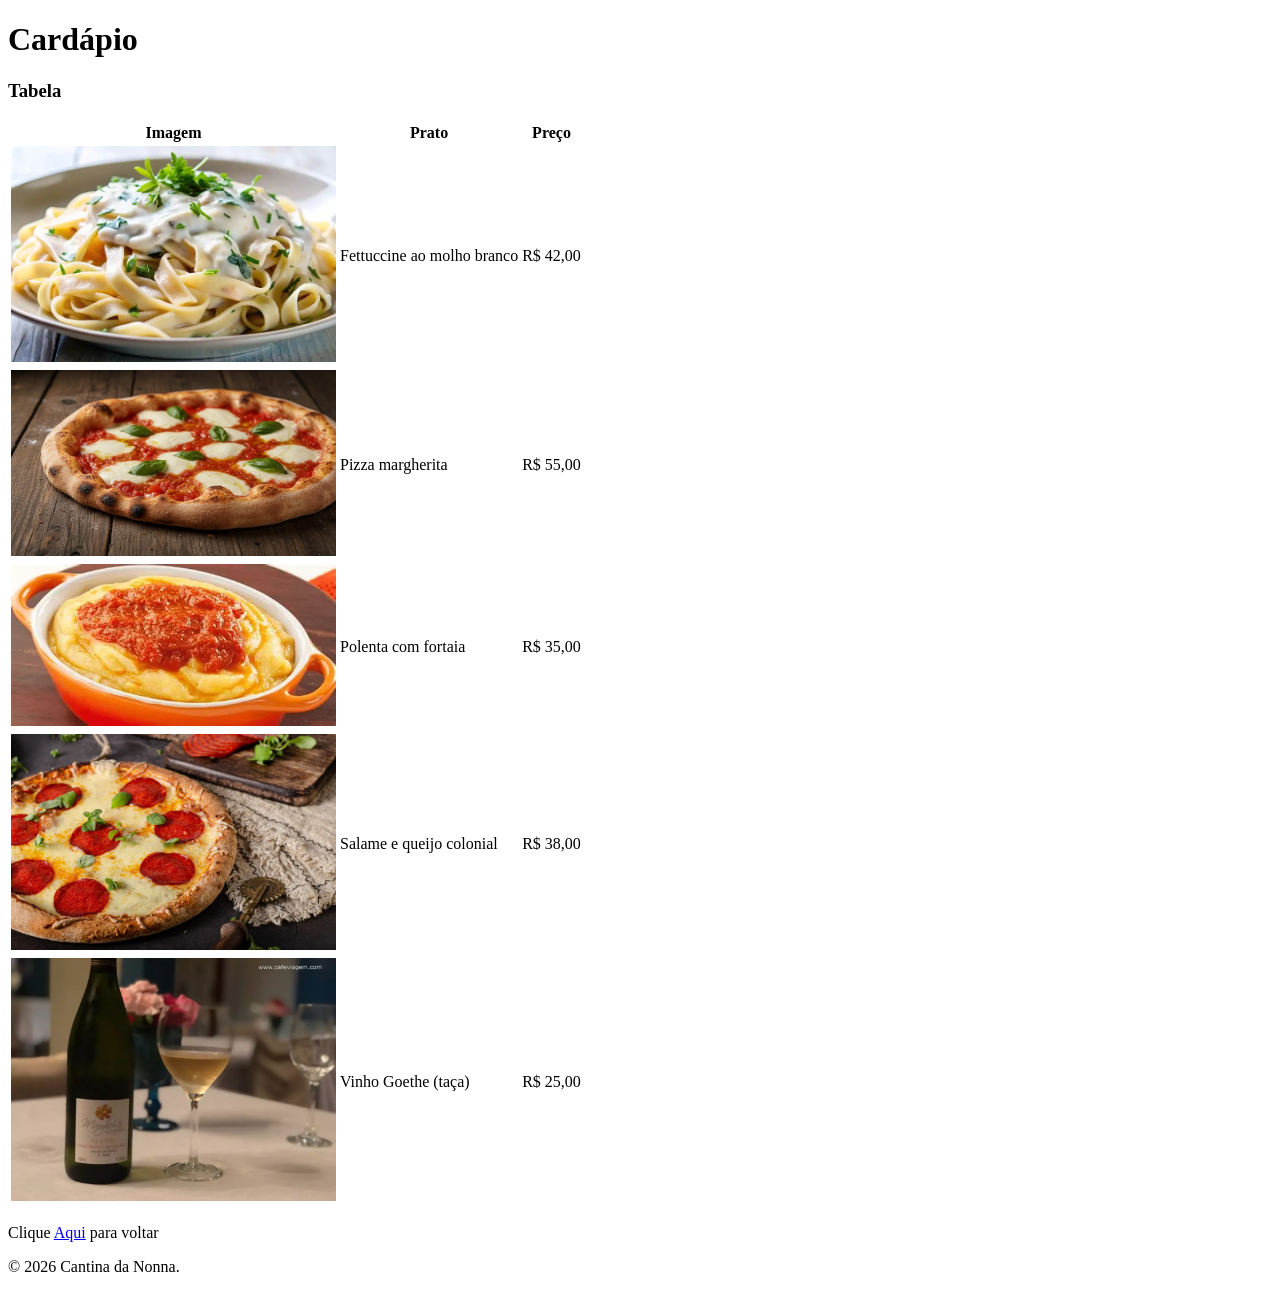
==== cardapio.html @ 68e3168d "primeiro commit" ====
<!DOCTYPE html>
<html lang="pt-br">
    <!-- 
        Não se esqueça:
        Abriu uma tag, Tem que fechar! 
    -->
    <head>
        <meta charset="UTF-8">
        <meta name="viewport" content="width=device-width, initial-scale=1.0">
        <title>Cantina da Nonna</title>
    </head>
    <body>
        <h1>Cardápio</h1>

        <h3>Tabela</h3>
        <table>
            <thead>
                <tr>
                    <th>Imagem</th>
                    <th>Prato</th>
                    <th>Preço</th>
                </tr>
            </thead>
            <tbody>
                <tr>
                    <td><img src="public/images/Fettuccine.jpg" alt="Fettuccine ao molho branco" width="325"</td>
                    <td>Fettuccine ao molho branco</td>
                    <td>R$ 42,00</td>
                </tr>
                <tr>
                    <td><img src="public/images/pizzamargherita.jpg" alt="Pizza margherita" width="325"</td>
                    <td>Pizza margherita</td>
                    <td>R$ 55,00</td>
                </tr>
                <tr>
                    <td><img src="public/images/Polenta.webp" alt="Polenta com fortaia" width="325"</td>
                    <td>Polenta com fortaia</td>
                    <td>R$ 35,00</td>
                </tr>
                <tr>
                    <td><img src="public/images/pizzasalame.webp" alt="Pizza de Salame e Queijo Colonial" width="325"</td>
                    <td>Salame e queijo colonial</td>
                    <td>R$ 38,00</td>
                </tr>
                <tr>
                    <td><img src="public/images/vinhogoethe.webp" alt="Vinho Goethe" width="325"</td>
                    <td>Vinho Goethe (taça)</td>
                    <td>R$ 25,00</td>
                </tr>
            </tbody>

        </table>
     <p> Clique <a href="/">Aqui</a> para voltar</p>
     <footer>
          <p>&copy; 2026 Cantina da Nonna.</p>
      </footer>
    </body>
</html>
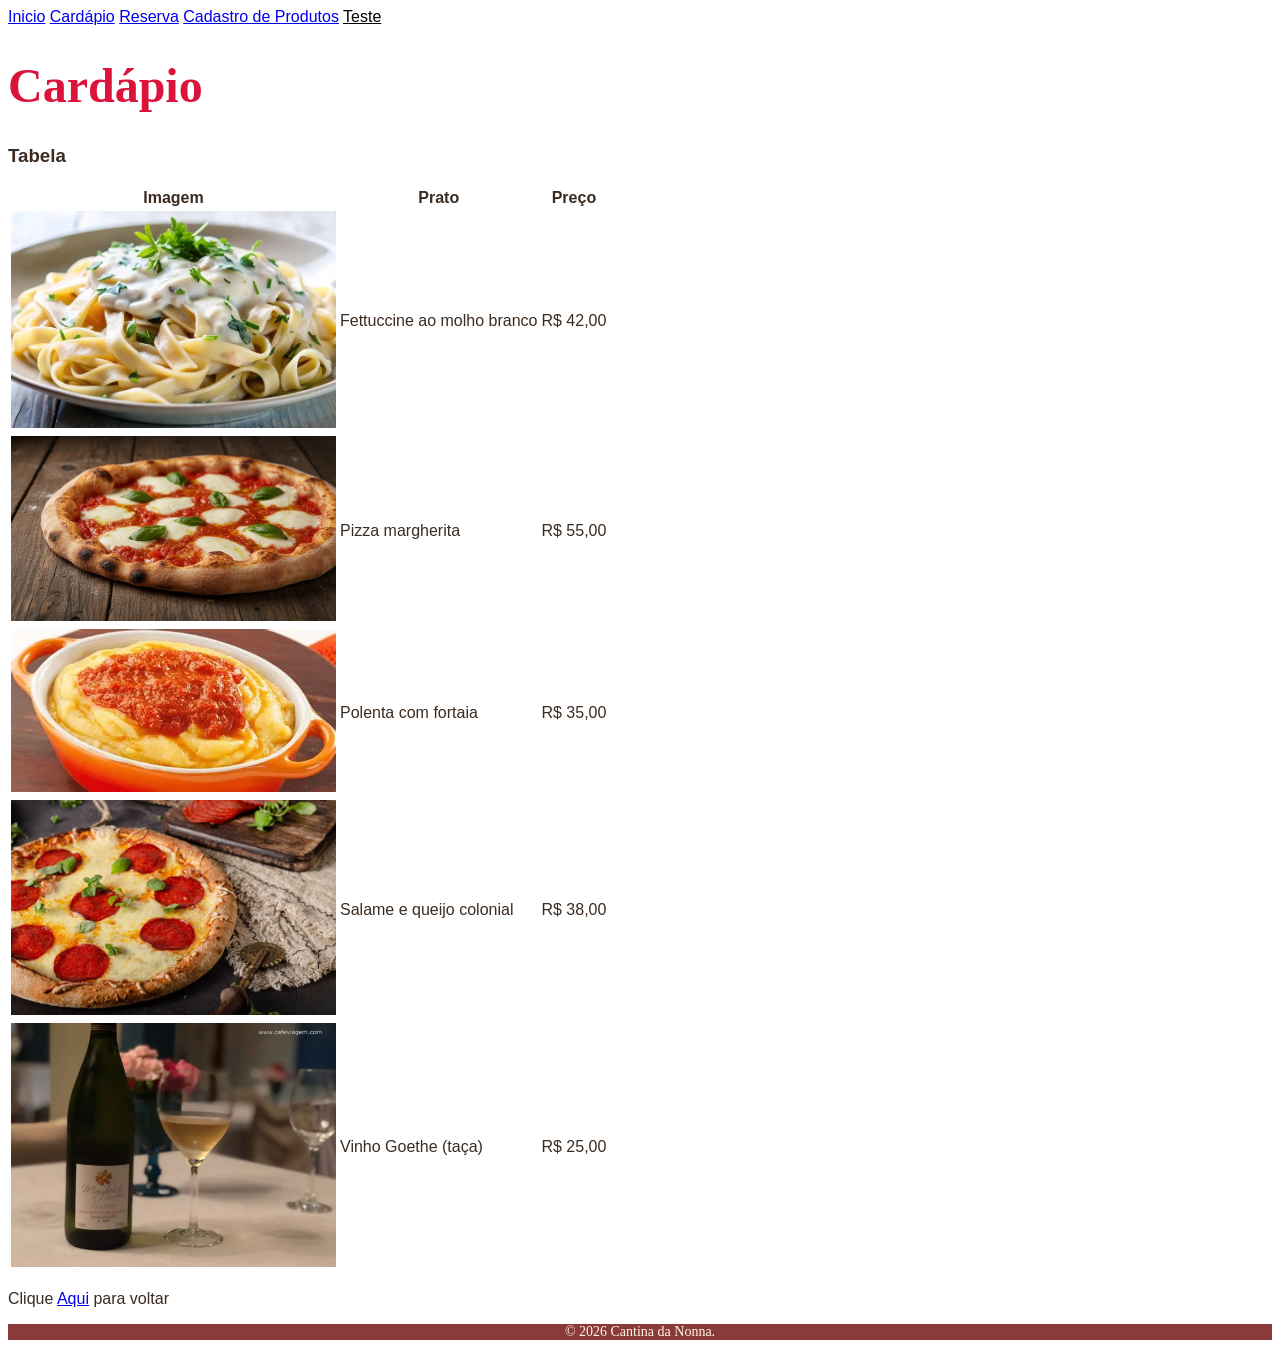
==== commit 6966efc3: "Formulário de reserva" ====
--- a/cardapio.html
+++ b/cardapio.html
@@ -8,8 +8,16 @@
         <meta charset="UTF-8">
         <meta name="viewport" content="width=device-width, initial-scale=1.0">
         <title>Cantina da Nonna</title>
+    <link rel="stylesheet" href="public/style/index.css">
     </head>
     <body>
+        <nav>
+            <a href="index.html">Inicio</a>
+            <a href="cardapio.html">Cardápio</a>
+            <a href="reserva.html">Reserva</a>
+            <a href="cadastro-produtos.html">Cadastro de Produtos</a>
+            <a style=color:black href="test.html">Teste</a>
+        </nav>
         <h1>Cardápio</h1>
 
         <h3>Tabela</h3>
--- a/public/style/index.css
+++ b/public/style/index.css
@@ -0,0 +1,31 @@
+
+   h1 { 
+        color: crimson;
+        font-family: Georgia, serif;
+        font-size: 48px;      
+      }
+    
+    body {
+        font-family: Arial, sans-serif;
+        color: #3B2B20;
+    }
+
+    footer {
+      background-color: #8B3A3A;
+      color: #fff8E7;
+      font-family: Georgia, serif;
+      font-size: 14px;
+      text-align: center;
+
+       width: 100%;
+    }
+      .endereco {
+  
+      bottom: 45;
+      left: 0;
+      width: 100%;
+      background-color: #FDEBD3;
+      text-align: center;
+    }
+
+    
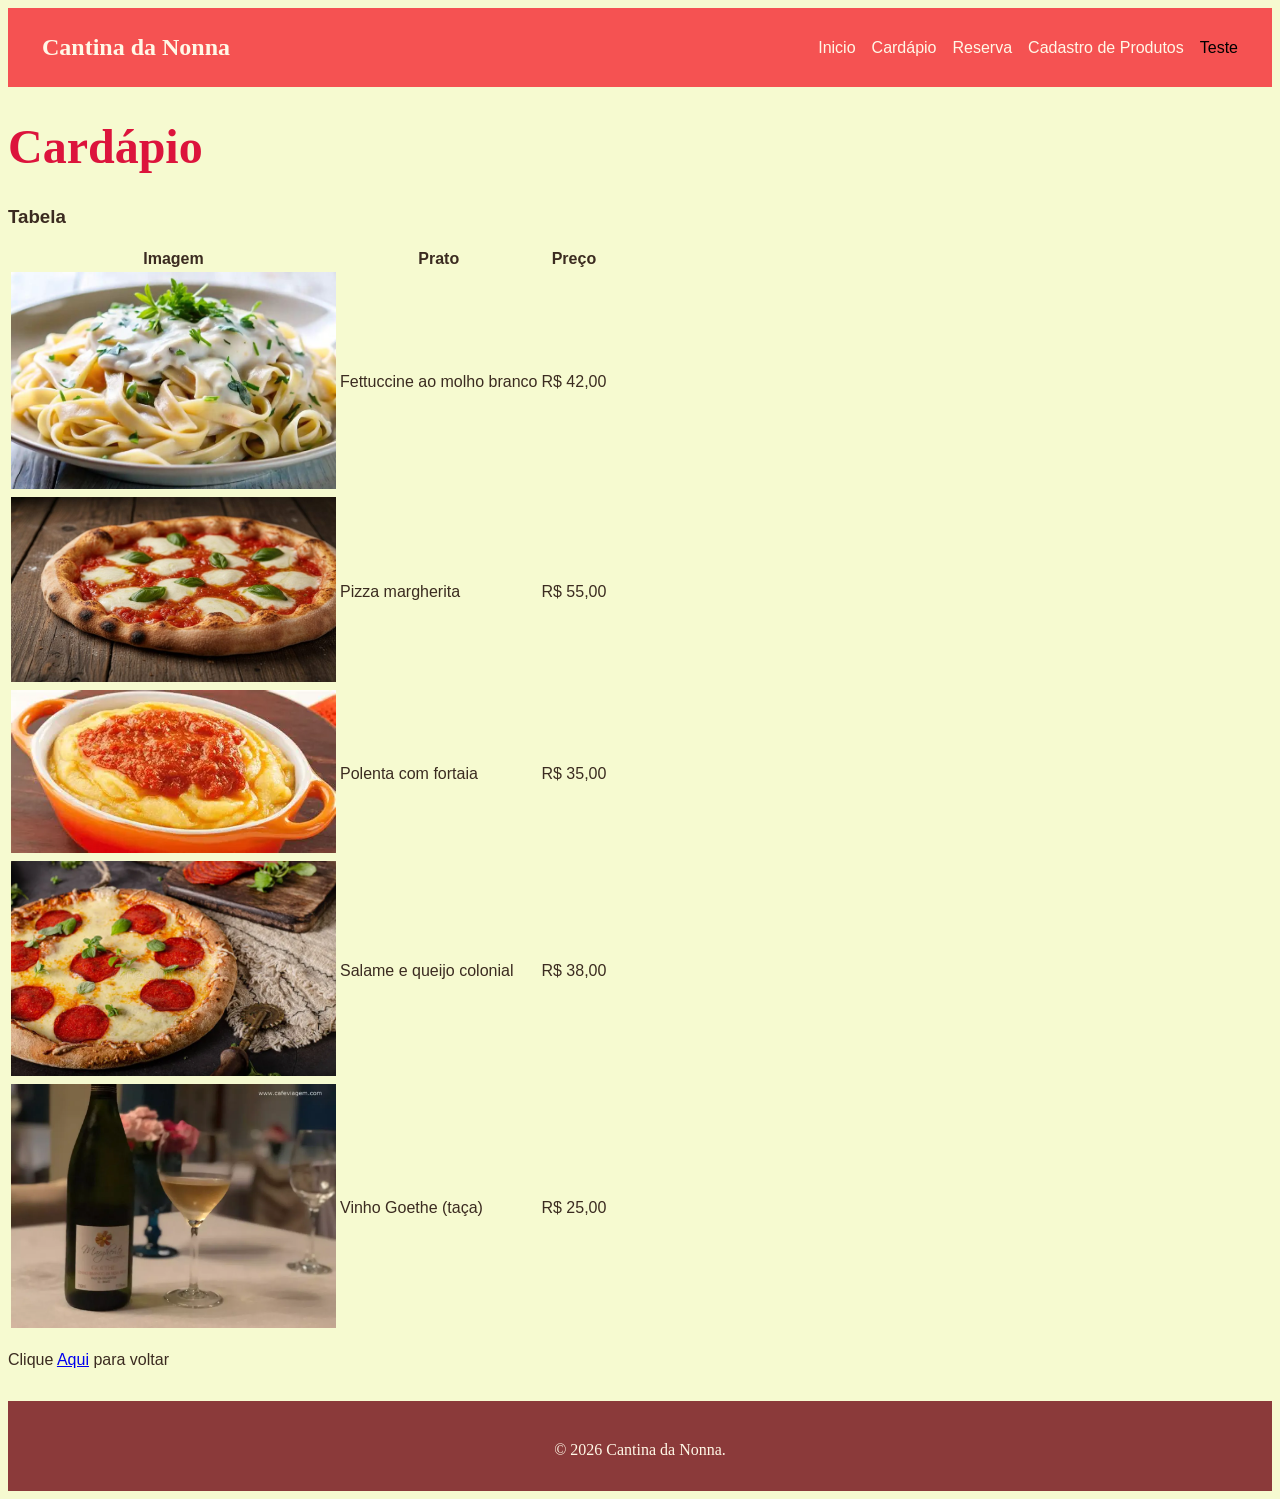
==== commit 7babe248: "flaxbox" ====
--- a/cardapio.html
+++ b/cardapio.html
@@ -12,11 +12,15 @@
     </head>
     <body>
         <nav>
+            <a href="index.html">Cantina da Nonna</a>
+
+            <div class="links-nav">
             <a href="index.html">Inicio</a>
             <a href="cardapio.html">Cardápio</a>
             <a href="reserva.html">Reserva</a>
             <a href="cadastro-produtos.html">Cadastro de Produtos</a>
             <a style=color:black href="test.html">Teste</a>
+            </div>
         </nav>
         <h1>Cardápio</h1>
 
--- a/public/style/index.css
+++ b/public/style/index.css
@@ -6,26 +6,68 @@
       }
     
     body {
+        background-color: #f6fad0;
         font-family: Arial, sans-serif;
         color: #3B2B20;
+    }
+
+    nav {
+      background-color: #f55252;
+      color: #fff8ff;
+
+      display: flex;
+      justify-content: space-between;
+      gap: 26px;
+      padding: 26px 34px;
+    }
+
+    nav > a {
+      font-family: Georgia, serif;
+      font-size: 24px;
+      font-weight: bold;
+    }
+
+    nav a {
+      color: #fff8E7;
+      text-decoration: none;
+    }
+
+    .links-nav {
+      display: flex;
+      align-items: center;
+      gap: 16px;
     }
 
     footer {
       background-color: #8B3A3A;
       color: #fff8E7;
       font-family: Georgia, serif;
-      font-size: 14px;
-      text-align: center;
+      margin-top: 32px;
+      padding: 24px 0 16px;
 
-       width: 100%;
     }
-      .endereco {
-  
-      bottom: 45;
-      left: 0;
+    
+    footer > div {
+      display: flex;
+      gap: 24px;
+
+      padding-left: 24px;
+      padding-right: 24px;
+    }
+
+    footer section {
+      flex-grow: 1;
+    }
+    
+    footer iframe {
       width: 100%;
-      background-color: #FDEBD3;
+    }
+
+    footer > p {
       text-align: center;
     }
-
-    +    
+    .image-container {
+      display: flex;
+      justify-content: center;
+    }
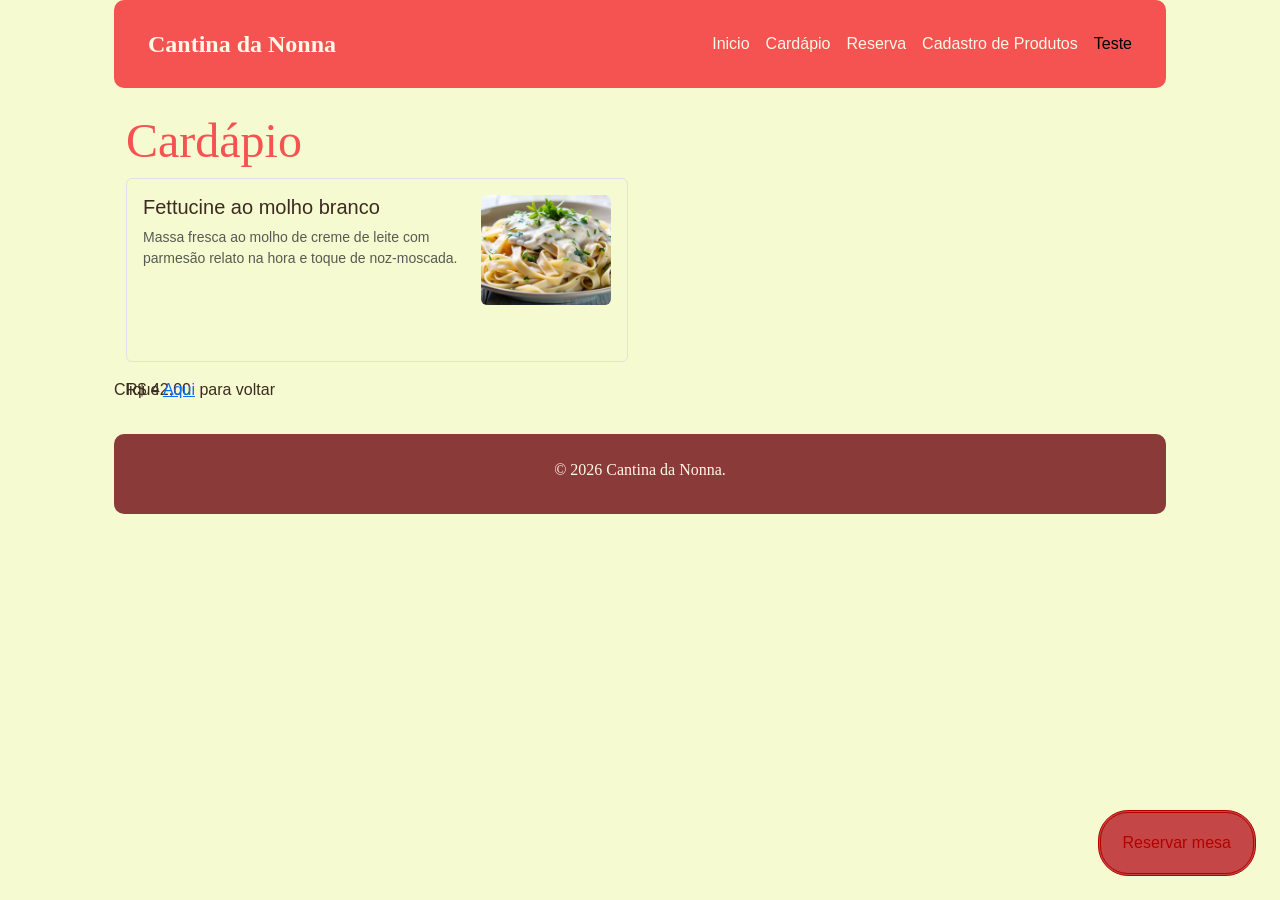
==== commit bf110c41: "ai qui medu" ====
--- a/cardapio.html
+++ b/cardapio.html
@@ -8,6 +8,7 @@
         <meta charset="UTF-8">
         <meta name="viewport" content="width=device-width, initial-scale=1.0">
         <title>Cantina da Nonna</title>
+        <link rel="stylesheet" href="https://cdn.jsdelivr.net/npm/bootstrap@5.3.8/dist/css/bootstrap.min.css" rel="stylesheet" integrity="sha384-sRIl4kxILFvY47J16cr9ZwB07vP4J8+LH7qKQnuqkuIAvNWLzeN8tE5YBujZqJLB" crossorigin="anonymous">
     <link rel="stylesheet" href="public/style/index.css">
     </head>
     <body>
@@ -22,49 +23,30 @@
             <a style=color:black href="test.html">Teste</a>
             </div>
         </nav>
-        <h1>Cardápio</h1>
+        <main class="container mt-4">
+            <h1>Cardápio</h1>
 
-        <h3>Tabela</h3>
-        <table>
-            <thead>
-                <tr>
-                    <th>Imagem</th>
-                    <th>Prato</th>
-                    <th>Preço</th>
-                </tr>
-            </thead>
-            <tbody>
-                <tr>
-                    <td><img src="public/images/Fettuccine.jpg" alt="Fettuccine ao molho branco" width="325"</td>
-                    <td>Fettuccine ao molho branco</td>
-                    <td>R$ 42,00</td>
-                </tr>
-                <tr>
-                    <td><img src="public/images/pizzamargherita.jpg" alt="Pizza margherita" width="325"</td>
-                    <td>Pizza margherita</td>
-                    <td>R$ 55,00</td>
-                </tr>
-                <tr>
-                    <td><img src="public/images/Polenta.webp" alt="Polenta com fortaia" width="325"</td>
-                    <td>Polenta com fortaia</td>
-                    <td>R$ 35,00</td>
-                </tr>
-                <tr>
-                    <td><img src="public/images/pizzasalame.webp" alt="Pizza de Salame e Queijo Colonial" width="325"</td>
-                    <td>Salame e queijo colonial</td>
-                    <td>R$ 38,00</td>
-                </tr>
-                <tr>
-                    <td><img src="public/images/vinhogoethe.webp" alt="Vinho Goethe" width="325"</td>
-                    <td>Vinho Goethe (taça)</td>
-                    <td>R$ 25,00</td>
-                </tr>
-            </tbody>
+            <div class="row">
 
-        </table>
+            <div class="col-md-3 mb-3 col-md-6 col-sm-12 item">
+                <div class="border rounded p-3 h-100 d-flex flex-column">
+                    <div class="d-flex justify-contente between align-items-start gap-3">
+                        <div>
+                            <h5>Fettucine ao molho branco</h5>
+                            <p class="text-muted small">Massa fresca ao molho de creme de leite com parmesão relato na hora e toque de noz-moscada.</p>
+                        </div>
+                        <img src="public/images/Fettuccine.jpg" alt="Fettucine ao molho branco" class="cardapio-img rounded">
+                    </div>
+                </div>
+                <p class="mt-auto mb-0 pt-3">R$ 42,00</p>
+            </div>
+        </main>
+
+            <a class="botao-reserva" href="reserva.html">Reservar mesa</a>
      <p> Clique <a href="/">Aqui</a> para voltar</p>
      <footer>
           <p>&copy; 2026 Cantina da Nonna.</p>
       </footer>
+      <script src="https://cdn.jsdelivr.net/npm/bootstrap@5.3.8/dist/js/bootstrap.bundle.min.js" integrity="sha384-FKyoEForCGlyvwx9Hj09JcYn3nv7wiPVlz7YYwJrWVcXK/BmnVDxM+D2scQbITxI" crossorigin="anonymous"></script>
     </body>
 </html>
--- a/public/style/index.css
+++ b/public/style/index.css
@@ -1,6 +1,6 @@
 
    h1 { 
-        color: crimson;
+        color: #f55252;
         font-family: Georgia, serif;
         font-size: 48px;      
       }
@@ -9,6 +9,15 @@
         background-color: #f6fad0;
         font-family: Arial, sans-serif;
         color: #3B2B20;
+
+        margin-top: 0;
+        margin-bottom: 0;
+
+        max-width: 1100px;
+        margin: 0 auto;
+
+        padding-left: 24px;
+        padding-right: 24px;
     }
 
     nav {
@@ -17,6 +26,7 @@
 
       display: flex;
       justify-content: space-between;
+      border-radius: 10px;
       gap: 26px;
       padding: 26px 34px;
     }
@@ -44,6 +54,7 @@
       font-family: Georgia, serif;
       margin-top: 32px;
       padding: 24px 0 16px;
+      border-radius: 10px;
 
     }
     
@@ -70,4 +81,55 @@
     .image-container {
       display: flex;
       justify-content: center;
+    }
+    
+    input:focus,
+    select:focus,
+    textarea:focus {
+      background-color: #ffebb6
+    }
+
+    .botao-reserva {
+      background-color: #c44646;
+      border-radius: 30px;
+      border-style:double ;
+      color: #b30101;
+      text-decoration: none;
+
+      padding: 18px 22px;
+      position: fixed;
+      right: 24px;
+      bottom: 24px;
+    }
+
+    .botao-reserva:hover {
+      transform:scale(1.2);
+      background-color: #a02f2f;
+      color: #6e0000
+    }
+
+    .botao-inicio {
+      background-color: #c44646;
+      border-radius: 30px;
+      border-style:double ;
+      color: #b30101;
+      text-decoration: none;
+
+      padding: 18px 22px;
+      position: fixed;
+      right: 24px;
+      bottom: 24px;
+    }
+
+    .botao-inicio:hover {
+      transform:scale(1.1);
+      background-color: #a02f2f;
+      color: #6e0000
+    }
+
+    .cardapio-img {
+      width: 130px;
+      height: 110px;
+      object-fit: cover;
+      flex-shrink: 0;
     }
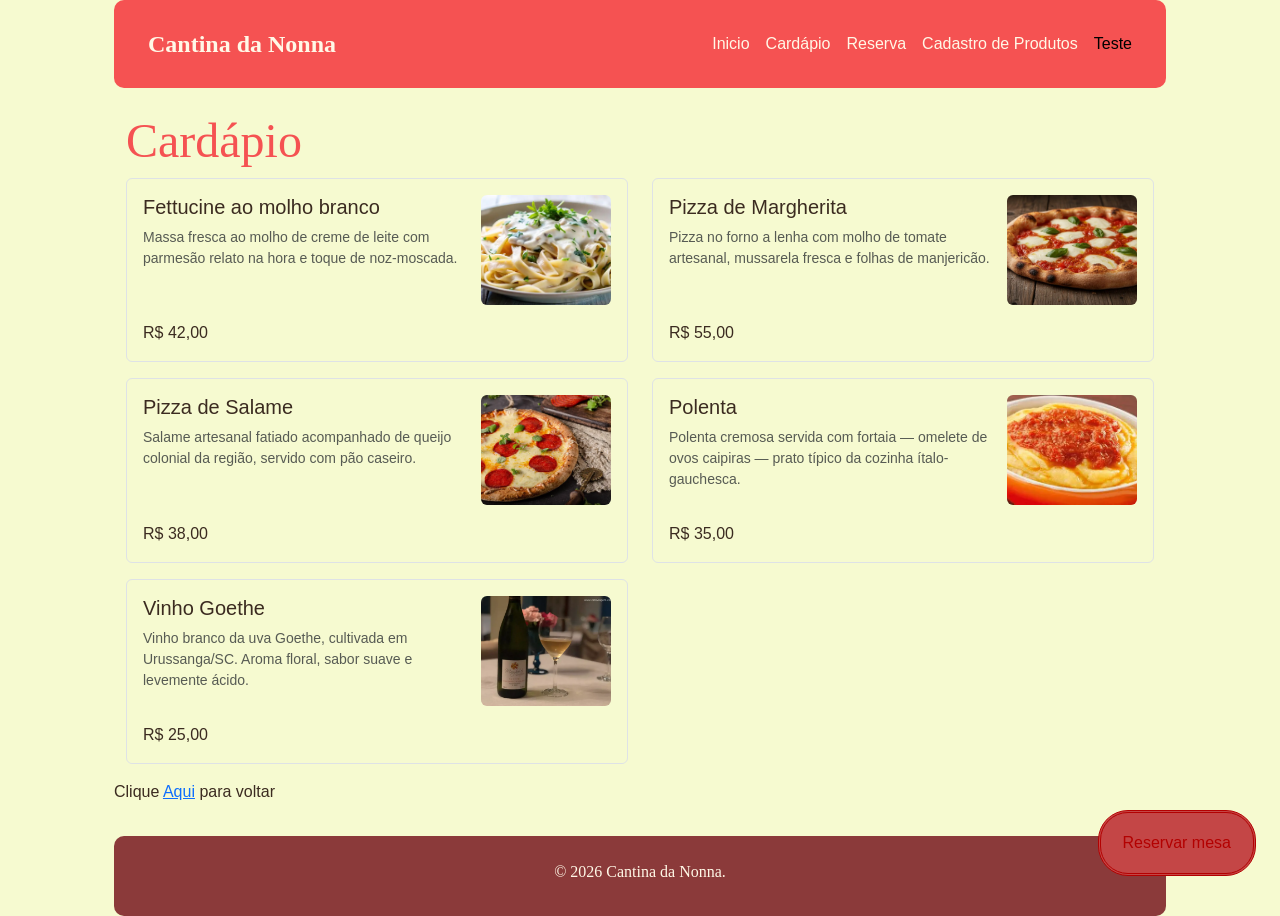
==== commit f3b2a3cf: "azar" ====
--- a/cardapio.html
+++ b/cardapio.html
@@ -36,9 +36,66 @@
                             <p class="text-muted small">Massa fresca ao molho de creme de leite com parmesão relato na hora e toque de noz-moscada.</p>
                         </div>
                         <img src="public/images/Fettuccine.jpg" alt="Fettucine ao molho branco" class="cardapio-img rounded">
+                    
                     </div>
+                    <p class="mt-auto mb-0 pt-3">R$ 42,00</p>
                 </div>
-                <p class="mt-auto mb-0 pt-3">R$ 42,00</p>
+            </div>
+
+            <div class="col-md-3 mb-3 col-md-6 col-sm-12 item">
+                <div class="border rounded p-3 h-100 d-flex flex-column">
+                    <div class="d-flex justify-contente between align-items-start gap-3">
+                        <div>
+                            <h5>Pizza de Margherita</h5>
+                            <p class="text-muted small">Pizza no forno a lenha com molho de tomate artesanal, mussarela fresca e folhas de manjericão.</p>
+                        </div>
+                        <img src="public/images/pizzamargherita.jpg" alt="Pizza de Margherita" class="cardapio-img rounded">
+                    
+                    </div>
+                    <p class="mt-auto mb-0 pt-3">R$ 55,00</p>
+                </div>
+            </div>
+
+            <div class="col-md-3 mb-3 col-md-6 col-sm-12 item">
+                <div class="border rounded p-3 h-100 d-flex flex-column">
+                    <div class="d-flex justify-contente between align-items-start gap-3">
+                        <div>
+                            <h5>Pizza de Salame</h5>
+                            <p class="text-muted small">Salame artesanal fatiado acompanhado de queijo colonial da região, servido com pão caseiro.</p>
+                        </div>
+                        <img src="public/images/pizzasalame.webp" alt="Pizza de Salame" class="cardapio-img rounded">
+                    
+                    </div>
+                    <p class="mt-auto mb-0 pt-3">R$ 38,00</p>
+                </div>
+            </div>
+
+            <div class="col-md-3 mb-3 col-md-6 col-sm-12 item">
+                <div class="border rounded p-3 h-100 d-flex flex-column">
+                    <div class="d-flex justify-contente between align-items-start gap-3">
+                        <div>
+                            <h5>Polenta</h5>
+                            <p class="text-muted small">Polenta cremosa servida com fortaia — omelete de ovos caipiras — prato típico da cozinha ítalo-gauchesca.</p>
+                        </div>
+                        <img src="public/images/Polenta.webp" alt="Polenta" class="cardapio-img rounded">
+                    
+                    </div>
+                    <p class="mt-auto mb-0 pt-3">R$ 35,00</p>
+                </div>
+            </div>
+
+            <div class="col-md-3 mb-3 col-md-6 col-sm-12 item">
+                <div class="border rounded p-3 h-100 d-flex flex-column">
+                    <div class="d-flex justify-contente between align-items-start gap-3">
+                        <div>
+                            <h5>Vinho Goethe</h5>
+                            <p class="text-muted small">Vinho branco da uva Goethe, cultivada em Urussanga/SC. Aroma floral, sabor suave e levemente ácido.</p>
+                        </div>
+                        <img src="public/images/vinhogoethe.webp" alt="Vinho Goethe" class="cardapio-img rounded">
+                    
+                    </div>
+                    <p class="mt-auto mb-0 pt-3">R$ 25,00</p>
+                </div>
             </div>
         </main>
 
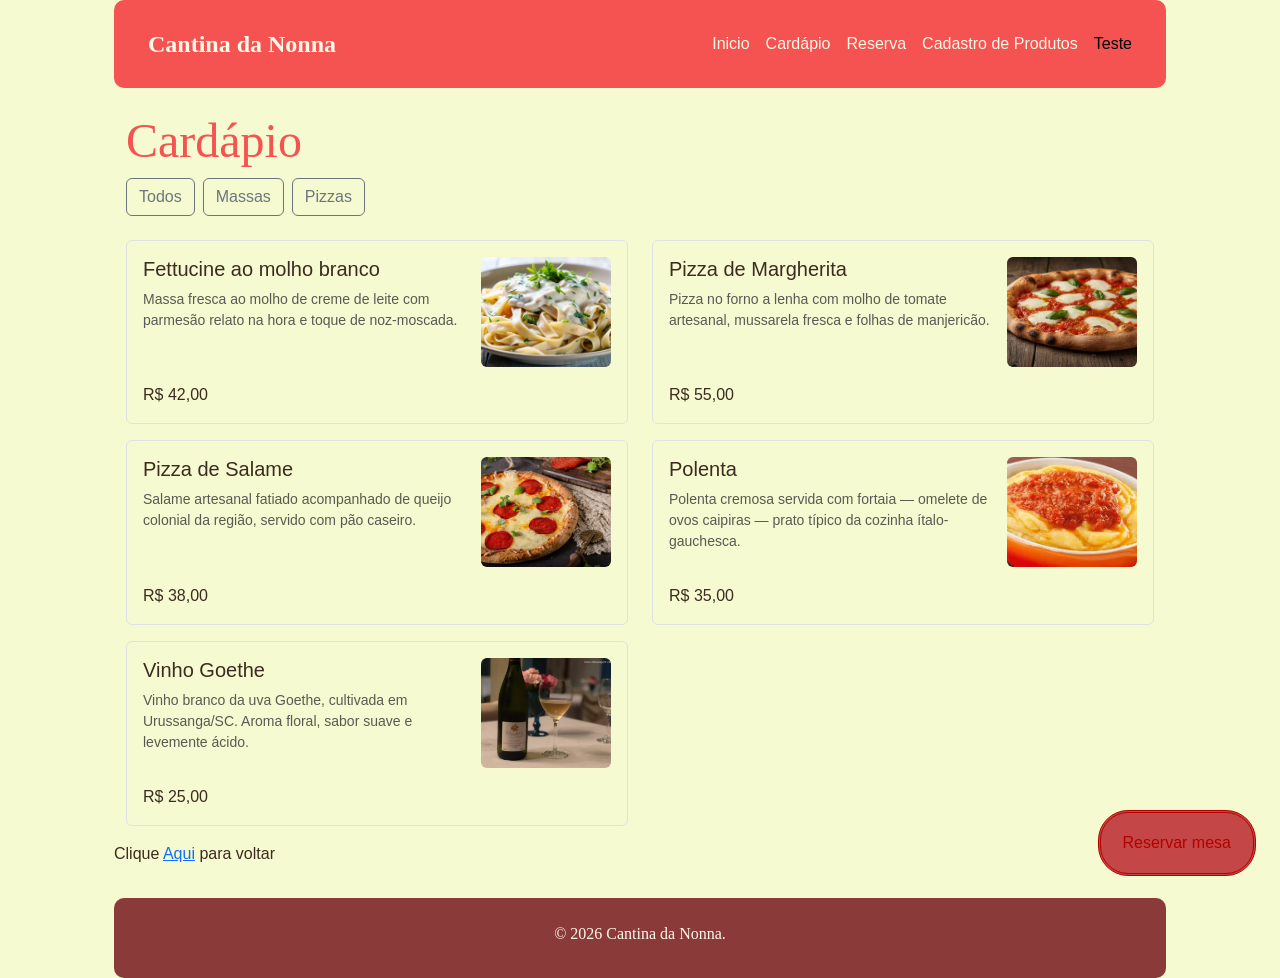
==== commit 8f429b5f: "será que foi?" ====
--- a/cardapio.html
+++ b/cardapio.html
@@ -1,42 +1,54 @@
 <!DOCTYPE html>
 <html lang="pt-br">
-    <!-- 
+<!-- 
         Não se esqueça:
         Abriu uma tag, Tem que fechar! 
     -->
-    <head>
-        <meta charset="UTF-8">
-        <meta name="viewport" content="width=device-width, initial-scale=1.0">
-        <title>Cantina da Nonna</title>
-        <link rel="stylesheet" href="https://cdn.jsdelivr.net/npm/bootstrap@5.3.8/dist/css/bootstrap.min.css" rel="stylesheet" integrity="sha384-sRIl4kxILFvY47J16cr9ZwB07vP4J8+LH7qKQnuqkuIAvNWLzeN8tE5YBujZqJLB" crossorigin="anonymous">
+
+<head>
+    <meta charset="UTF-8">
+    <meta name="viewport" content="width=device-width, initial-scale=1.0">
+    <title>Cantina da Nonna</title>
+    <link rel="stylesheet" href="https://cdn.jsdelivr.net/npm/bootstrap@5.3.8/dist/css/bootstrap.min.css"
+        rel="stylesheet" integrity="sha384-sRIl4kxILFvY47J16cr9ZwB07vP4J8+LH7qKQnuqkuIAvNWLzeN8tE5YBujZqJLB"
+        crossorigin="anonymous">
     <link rel="stylesheet" href="public/style/index.css">
-    </head>
-    <body>
-        <nav>
-            <a href="index.html">Cantina da Nonna</a>
+</head>
 
-            <div class="links-nav">
+<body>
+    <nav>
+        <a href="index.html">Cantina da Nonna</a>
+
+        <div class="links-nav">
             <a href="index.html">Inicio</a>
             <a href="cardapio.html">Cardápio</a>
             <a href="reserva.html">Reserva</a>
             <a href="cadastro-produtos.html">Cadastro de Produtos</a>
             <a style=color:black href="test.html">Teste</a>
-            </div>
-        </nav>
-        <main class="container mt-4">
-            <h1>Cardápio</h1>
+        </div>
+    </nav>
+    <main class="container mt-4">
+        <h1>Cardápio</h1>
 
-            <div class="row">
+        <div class="d-flex mb-4 gap-2">
+            <button class="btn btn-small btn-outline-secondary">Todos</button>
+            <button class="btn btn-small btn-outline-secondary">Massas</button>
+            <button class="btn btn-small btn-outline-secondary">Pizzas</button>
+        </div>
+
+        <div class="row">
 
             <div class="col-md-3 mb-3 col-md-6 col-sm-12 item">
                 <div class="border rounded p-3 h-100 d-flex flex-column">
                     <div class="d-flex justify-contente between align-items-start gap-3">
                         <div>
                             <h5>Fettucine ao molho branco</h5>
-                            <p class="text-muted small">Massa fresca ao molho de creme de leite com parmesão relato na hora e toque de noz-moscada.</p>
+                            <p class="text-muted small">Massa fresca ao molho de creme de leite com parmesão relato na
+                                hora e toque de noz-moscada.</p>
                         </div>
-                        <img src="public/images/Fettuccine.jpg" alt="Fettucine ao molho branco" class="cardapio-img rounded">
-                    
+                        <img src="public/images/Fettuccine.jpg" alt="Fettucine ao molho branco"
+                            class="cardapio-img rounded">
+
                     </div>
                     <p class="mt-auto mb-0 pt-3">R$ 42,00</p>
                 </div>
@@ -47,10 +59,12 @@
                     <div class="d-flex justify-contente between align-items-start gap-3">
                         <div>
                             <h5>Pizza de Margherita</h5>
-                            <p class="text-muted small">Pizza no forno a lenha com molho de tomate artesanal, mussarela fresca e folhas de manjericão.</p>
+                            <p class="text-muted small">Pizza no forno a lenha com molho de tomate artesanal, mussarela
+                                fresca e folhas de manjericão.</p>
                         </div>
-                        <img src="public/images/pizzamargherita.jpg" alt="Pizza de Margherita" class="cardapio-img rounded">
-                    
+                        <img src="public/images/pizzamargherita.jpg" alt="Pizza de Margherita"
+                            class="cardapio-img rounded">
+
                     </div>
                     <p class="mt-auto mb-0 pt-3">R$ 55,00</p>
                 </div>
@@ -61,10 +75,11 @@
                     <div class="d-flex justify-contente between align-items-start gap-3">
                         <div>
                             <h5>Pizza de Salame</h5>
-                            <p class="text-muted small">Salame artesanal fatiado acompanhado de queijo colonial da região, servido com pão caseiro.</p>
+                            <p class="text-muted small">Salame artesanal fatiado acompanhado de queijo colonial da
+                                região, servido com pão caseiro.</p>
                         </div>
                         <img src="public/images/pizzasalame.webp" alt="Pizza de Salame" class="cardapio-img rounded">
-                    
+
                     </div>
                     <p class="mt-auto mb-0 pt-3">R$ 38,00</p>
                 </div>
@@ -75,10 +90,11 @@
                     <div class="d-flex justify-contente between align-items-start gap-3">
                         <div>
                             <h5>Polenta</h5>
-                            <p class="text-muted small">Polenta cremosa servida com fortaia — omelete de ovos caipiras — prato típico da cozinha ítalo-gauchesca.</p>
+                            <p class="text-muted small">Polenta cremosa servida com fortaia — omelete de ovos caipiras —
+                                prato típico da cozinha ítalo-gauchesca.</p>
                         </div>
                         <img src="public/images/Polenta.webp" alt="Polenta" class="cardapio-img rounded">
-                    
+
                     </div>
                     <p class="mt-auto mb-0 pt-3">R$ 35,00</p>
                 </div>
@@ -89,21 +105,27 @@
                     <div class="d-flex justify-contente between align-items-start gap-3">
                         <div>
                             <h5>Vinho Goethe</h5>
-                            <p class="text-muted small">Vinho branco da uva Goethe, cultivada em Urussanga/SC. Aroma floral, sabor suave e levemente ácido.</p>
+                            <p class="text-muted small">Vinho branco da uva Goethe, cultivada em Urussanga/SC. Aroma
+                                floral, sabor suave e levemente ácido.</p>
                         </div>
                         <img src="public/images/vinhogoethe.webp" alt="Vinho Goethe" class="cardapio-img rounded">
-                    
+
                     </div>
                     <p class="mt-auto mb-0 pt-3">R$ 25,00</p>
                 </div>
             </div>
-        </main>
+    </main>
 
-            <a class="botao-reserva" href="reserva.html">Reservar mesa</a>
-     <p> Clique <a href="/">Aqui</a> para voltar</p>
-     <footer>
-          <p>&copy; 2026 Cantina da Nonna.</p>
-      </footer>
-      <script src="https://cdn.jsdelivr.net/npm/bootstrap@5.3.8/dist/js/bootstrap.bundle.min.js" integrity="sha384-FKyoEForCGlyvwx9Hj09JcYn3nv7wiPVlz7YYwJrWVcXK/BmnVDxM+D2scQbITxI" crossorigin="anonymous"></script>
-    </body>
+    <a class="botao-reserva" href="reserva.html">Reservar mesa</a>
+    <p> Clique <a href="/">Aqui</a> para voltar</p>
+    <footer>
+        <p>&copy; 2026 Cantina da Nonna.</p>
+    </footer>
+
+    <script> src="public/scripts/cardapio.js" </script>
+    <script src="https://cdn.jsdelivr.net/npm/bootstrap@5.3.8/dist/js/bootstrap.bundle.min.js"
+        integrity="sha384-FKyoEForCGlyvwx9Hj09JcYn3nv7wiPVlz7YYwJrWVcXK/BmnVDxM+D2scQbITxI"
+        crossorigin="anonymous"></script>
+</body>
+
 </html>
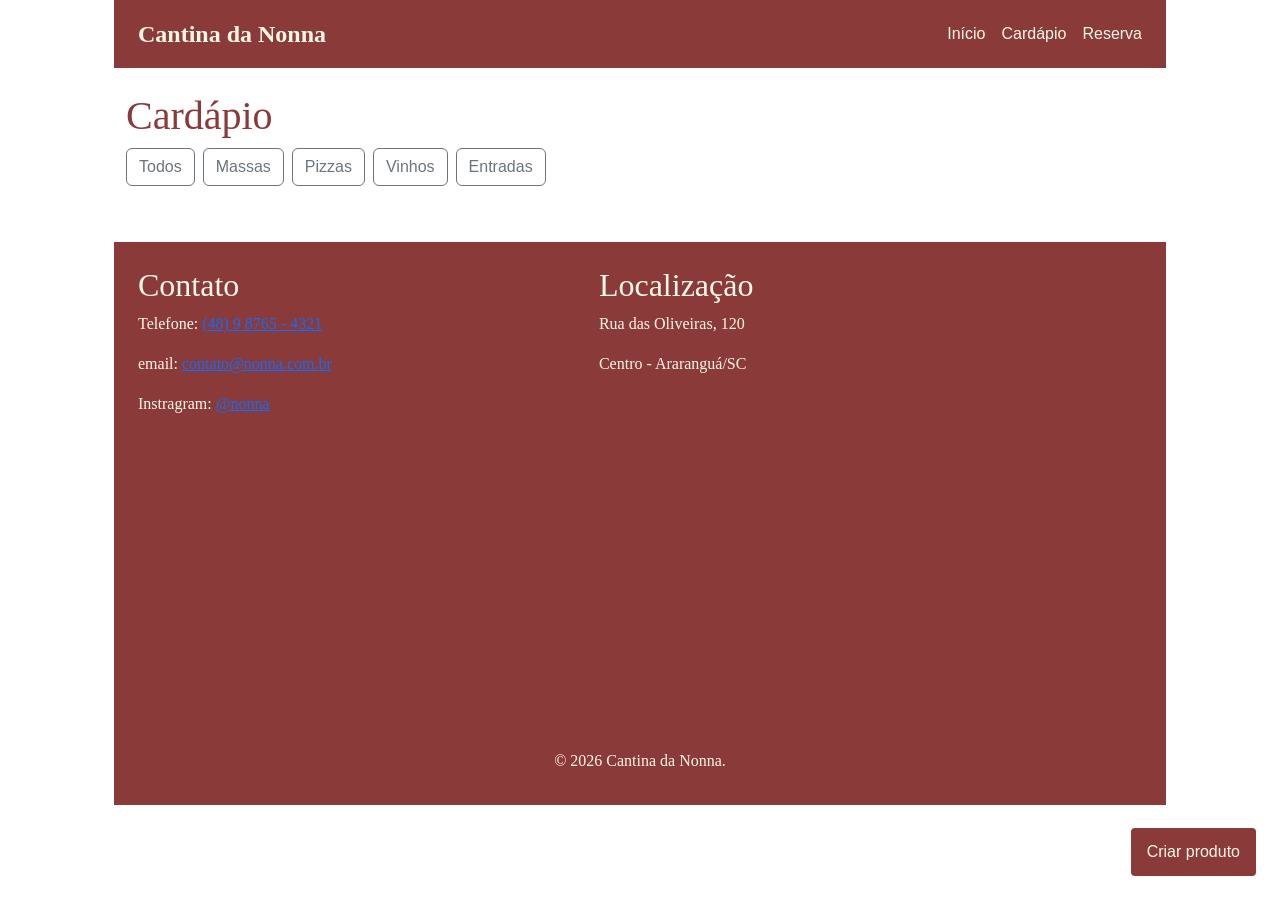
==== commit 5073e95d: "TA TUDO ERRADO" ====
--- a/cardapio.html
+++ b/cardapio.html
@@ -1,17 +1,12 @@
 <!DOCTYPE html>
 <html lang="pt-br">
-<!-- 
-        Não se esqueça:
-        Abriu uma tag, Tem que fechar! 
-    -->
 
 <head>
     <meta charset="UTF-8">
     <meta name="viewport" content="width=device-width, initial-scale=1.0">
     <title>Cantina da Nonna</title>
-    <link rel="stylesheet" href="https://cdn.jsdelivr.net/npm/bootstrap@5.3.8/dist/css/bootstrap.min.css"
-        rel="stylesheet" integrity="sha384-sRIl4kxILFvY47J16cr9ZwB07vP4J8+LH7qKQnuqkuIAvNWLzeN8tE5YBujZqJLB"
-        crossorigin="anonymous">
+    <link href="https://cdn.jsdelivr.net/npm/bootstrap@5.3.8/dist/css/bootstrap.min.css" rel="stylesheet"
+        integrity="sha384-sRIl4kxILFvY47J16cr9ZwB07vP4J8+LH7qKQnuqkuIAvNWLzeN8tE5YBujZqJLB" crossorigin="anonymous">
     <link rel="stylesheet" href="public/style/index.css">
 </head>
 
@@ -20,109 +15,70 @@
         <a href="index.html">Cantina da Nonna</a>
 
         <div class="links-nav">
-            <a href="index.html">Inicio</a>
+            <a href="index.html">Início</a>
             <a href="cardapio.html">Cardápio</a>
             <a href="reserva.html">Reserva</a>
-            <a href="cadastro-produtos.html">Cadastro de Produtos</a>
-            <a style=color:black href="test.html">Teste</a>
         </div>
     </nav>
+
     <main class="container mt-4">
         <h1>Cardápio</h1>
 
-        <div class="d-flex mb-4 gap-2">
-            <button class="btn btn-small btn-outline-secondary">Todos</button>
-            <button class="btn btn-small btn-outline-secondary">Massas</button>
-            <button class="btn btn-small btn-outline-secondary">Pizzas</button>
+        <div class="d-flex mb-4 gap-2" id="filtro">
+            <button class="btn btn-small btn-outline-secondary" data-filtro="todos">Todos</button>
+            <button class="btn btn-small btn-outline-secondary" data-filtro="massas">Massas</button>
+            <button class="btn btn-small btn-outline-secondary" data-filtro="pizzas">Pizzas</button>
+            <button class="btn btn-small btn-outline-secondary" data-filtro="vinhos">Vinhos</button>
+            <button class="btn btn-small btn-outline-secondary" data-filtro="entradas">Entradas</button>
         </div>
 
-        <div class="row">
+        <div class="row" id="cardapio"></div>
 
-            <div class="col-md-3 mb-3 col-md-6 col-sm-12 item">
-                <div class="border rounded p-3 h-100 d-flex flex-column">
-                    <div class="d-flex justify-contente between align-items-start gap-3">
-                        <div>
-                            <h5>Fettucine ao molho branco</h5>
-                            <p class="text-muted small">Massa fresca ao molho de creme de leite com parmesão relato na
-                                hora e toque de noz-moscada.</p>
-                        </div>
-                        <img src="public/images/Fettuccine.jpg" alt="Fettucine ao molho branco"
-                            class="cardapio-img rounded">
-
+        <div class="modal fade" id="apagarProdutoModal" tabindex="-1" aria-labelledby="apagarProdutoModalLabel" aria-hidden="true">
+            <div class="modal-dialog modal-dialog-centered">
+                <div class="modal-content">
+                    <div class="modal-header">
+                        <h1 class="modal-title fs-5" id="apagarProdutoModalLabel"></h1>
+                        <button type="button" class="btn-close" data-bs-dismiss="modal" aria-Label="Close"></button>
                     </div>
-                    <p class="mt-auto mb-0 pt-3">R$ 42,00</p>
+                    <div class="modal-body" id="apagarProdutoModalCorpo"></div>
+                    <div class="modal-footer">
+                        <img class="reload-img" src="/public/images/reload.gif" alt="Recarregar" hidden="true" id="elementoBotaoImagemRecarregar"/>
+                        <button type="button" class="btn btn-secondary" data-bs-dismiss="modal" id="apagarProdutoModalCancelar">Cancelar</button>
+                        <button type="button" class="btn btn-danger" id="apagarProdutoModalConfirmar">Confirmar</button>
+                    </div>
                 </div>
             </div>
-
-            <div class="col-md-3 mb-3 col-md-6 col-sm-12 item">
-                <div class="border rounded p-3 h-100 d-flex flex-column">
-                    <div class="d-flex justify-contente between align-items-start gap-3">
-                        <div>
-                            <h5>Pizza de Margherita</h5>
-                            <p class="text-muted small">Pizza no forno a lenha com molho de tomate artesanal, mussarela
-                                fresca e folhas de manjericão.</p>
-                        </div>
-                        <img src="public/images/pizzamargherita.jpg" alt="Pizza de Margherita"
-                            class="cardapio-img rounded">
-
-                    </div>
-                    <p class="mt-auto mb-0 pt-3">R$ 55,00</p>
-                </div>
-            </div>
-
-            <div class="col-md-3 mb-3 col-md-6 col-sm-12 item">
-                <div class="border rounded p-3 h-100 d-flex flex-column">
-                    <div class="d-flex justify-contente between align-items-start gap-3">
-                        <div>
-                            <h5>Pizza de Salame</h5>
-                            <p class="text-muted small">Salame artesanal fatiado acompanhado de queijo colonial da
-                                região, servido com pão caseiro.</p>
-                        </div>
-                        <img src="public/images/pizzasalame.webp" alt="Pizza de Salame" class="cardapio-img rounded">
-
-                    </div>
-                    <p class="mt-auto mb-0 pt-3">R$ 38,00</p>
-                </div>
-            </div>
-
-            <div class="col-md-3 mb-3 col-md-6 col-sm-12 item">
-                <div class="border rounded p-3 h-100 d-flex flex-column">
-                    <div class="d-flex justify-contente between align-items-start gap-3">
-                        <div>
-                            <h5>Polenta</h5>
-                            <p class="text-muted small">Polenta cremosa servida com fortaia — omelete de ovos caipiras —
-                                prato típico da cozinha ítalo-gauchesca.</p>
-                        </div>
-                        <img src="public/images/Polenta.webp" alt="Polenta" class="cardapio-img rounded">
-
-                    </div>
-                    <p class="mt-auto mb-0 pt-3">R$ 35,00</p>
-                </div>
-            </div>
-
-            <div class="col-md-3 mb-3 col-md-6 col-sm-12 item">
-                <div class="border rounded p-3 h-100 d-flex flex-column">
-                    <div class="d-flex justify-contente between align-items-start gap-3">
-                        <div>
-                            <h5>Vinho Goethe</h5>
-                            <p class="text-muted small">Vinho branco da uva Goethe, cultivada em Urussanga/SC. Aroma
-                                floral, sabor suave e levemente ácido.</p>
-                        </div>
-                        <img src="public/images/vinhogoethe.webp" alt="Vinho Goethe" class="cardapio-img rounded">
-
-                    </div>
-                    <p class="mt-auto mb-0 pt-3">R$ 25,00</p>
-                </div>
-            </div>
+        </div>
+            
+    
     </main>
 
-    <a class="botao-reserva" href="reserva.html">Reservar mesa</a>
-    <p> Clique <a href="/">Aqui</a> para voltar</p>
+    <a class="botao-cadastro-produto" onClick="mostrarCadastroProdutos()">Criar produto</a>
+
     <footer>
+        <div>
+            <section>
+                <h2>Contato</h2>
+                <p>Telefone: <a href="https://wa.me/5548987654321" target="_blank">(48) 9 8765 - 4321</a></p>
+                <p>email: <a href="mailto:contato@nonna.com.br">contato@nonna.com.br</a></p>
+                <p>Instragram: <a href="https://instagram.com.br/nonna">@nonna</a></p>
+            </section>
+            <section>
+                <h2>Localização</h2>
+                <p>Rua das Oliveiras, 120</p>
+                <p>Centro - Araranguá/SC</p>
+                <iframe
+                    src="https://www.google.com/maps/embed?pb=!1m18!1m12!1m3!1d13966.543414224649!2d-49.49170902969789!3d-28.938859202589764!2m3!1f0!2f0!3f0!3m2!1i1024!2i768!4f13.1!3m3!1m2!1s0x95222edfcf15aaad%3A0xff24219d9974bb61!2sSenac%20Ararangu%C3%A1!5e0!3m2!1spt-BR!2sbr!4v1784248086985!5m2!1spt-BR!2sbr"
+                    width="600" height="350" style="border:0;" allowfullscreen="" loading="lazy"
+                    referrerpolicy="strict-origin-when-cross-origin"></iframe>
+            </section>
+        </div>
+
         <p>&copy; 2026 Cantina da Nonna.</p>
     </footer>
 
-    <script> src="public/scripts/cardapio.js" </script>
+    <script src="public/scripts/cardapio.js"></script>
     <script src="https://cdn.jsdelivr.net/npm/bootstrap@5.3.8/dist/js/bootstrap.bundle.min.js"
         integrity="sha384-FKyoEForCGlyvwx9Hj09JcYn3nv7wiPVlz7YYwJrWVcXK/BmnVDxM+D2scQbITxI"
         crossorigin="anonymous"></script>
--- a/public/style/index.css
+++ b/public/style/index.css
@@ -1,135 +1,147 @@
+h1 {
+  color: #8B3A3A;
+  font-family: Georgia, serif;
+}
 
-   h1 { 
-        color: #f55252;
-        font-family: Georgia, serif;
-        font-size: 48px;      
-      }
-    
-    body {
-        background-color: #f6fad0;
-        font-family: Arial, sans-serif;
-        color: #3B2B20;
+.reload-img {
+  width: 100px;
+  max-width: 100px;
+  margin-left: 180px;
+}
 
-        margin-top: 0;
-        margin-bottom: 0;
+body {
+  font-family: Arial, sans-serif;
+  color: #3B2B20;
+  
+  max-width: 1100px;
+  margin: 0 auto;
+  
+  padding-left: 24px;
+  padding-right: 24px;
+}
 
-        max-width: 1100px;
-        margin: 0 auto;
+nav {
+  background-color: #8B3A3A;
+  color: #FFF8E7;
 
-        padding-left: 24px;
-        padding-right: 24px;
-    }
+  position: sticky;
+  top: 0;
 
-    nav {
-      background-color: #f55252;
-      color: #fff8ff;
+  margin-top: 0;
 
-      display: flex;
-      justify-content: space-between;
-      border-radius: 10px;
-      gap: 26px;
-      padding: 26px 34px;
-    }
+  display: flex;
+  justify-content: space-between;
+  gap: 16px;
 
-    nav > a {
-      font-family: Georgia, serif;
-      font-size: 24px;
-      font-weight: bold;
-    }
+  padding: 16px 24px;
+}
 
-    nav a {
-      color: #fff8E7;
-      text-decoration: none;
-    }
+nav > a { /* pegar todos os PRIMEIROS a de cada div */
+  font-family: Georgia, serif;
+  font-size: 24px;
+  font-weight: bold;
+}
 
-    .links-nav {
-      display: flex;
-      align-items: center;
-      gap: 16px;
-    }
+/* pegar todos os a de cada div */
+nav a {
+  color: #FFF8E7;
+  text-decoration: none;
+}
 
-    footer {
-      background-color: #8B3A3A;
-      color: #fff8E7;
-      font-family: Georgia, serif;
-      margin-top: 32px;
-      padding: 24px 0 16px;
-      border-radius: 10px;
+.links-nav {
+  display: flex;
+  align-items: center;
+  gap: 16px;
+}
 
-    }
-    
-    footer > div {
-      display: flex;
-      gap: 24px;
+footer {
+  background-color: #8B3A3A;
+  color: #FFF8E7;
+  font-family: Georgia, serif;
+  margin-top: 32px;
+  padding: 24px 0 16px;
+}
 
-      padding-left: 24px;
-      padding-right: 24px;
-    }
+footer > div {
+  display: flex;
+  gap: 24px;
 
-    footer section {
-      flex-grow: 1;
-    }
-    
-    footer iframe {
-      width: 100%;
-    }
+  padding-left: 24px;
+  padding-right: 24px;
+}
 
-    footer > p {
-      text-align: center;
-    }
-    
-    .image-container {
-      display: flex;
-      justify-content: center;
-    }
-    
-    input:focus,
-    select:focus,
-    textarea:focus {
-      background-color: #ffebb6
-    }
+footer section {
+  flex-grow: 1;
+}
 
-    .botao-reserva {
-      background-color: #c44646;
-      border-radius: 30px;
-      border-style:double ;
-      color: #b30101;
-      text-decoration: none;
+footer iframe {
+  width: 100%;
+}
 
-      padding: 18px 22px;
-      position: fixed;
-      right: 24px;
-      bottom: 24px;
-    }
+footer > p {
+  text-align: center;
+}
 
-    .botao-reserva:hover {
-      transform:scale(1.2);
-      background-color: #a02f2f;
-      color: #6e0000
-    }
+.logo-container {
+  display: flex;
+  justify-content: center;
+}
 
-    .botao-inicio {
-      background-color: #c44646;
-      border-radius: 30px;
-      border-style:double ;
-      color: #b30101;
-      text-decoration: none;
+input:focus,
+select:focus,
+textarea:focus {
+  background-color: #FDEBD3;
+}
 
-      padding: 18px 22px;
-      position: fixed;
-      right: 24px;
-      bottom: 24px;
-    }
+.botao-reserva {
+  color: #FFF8E7;
+  text-decoration: none;
+  
+  border-radius: 4px;
+  border-color: #3B2B20;
+  background-color: #8B3A3A;
+  padding: 12px 16px;
 
-    .botao-inicio:hover {
-      transform:scale(1.1);
-      background-color: #a02f2f;
-      color: #6e0000
-    }
+  position: fixed;
+  right: 24px;
+  bottom: 24px;
+  z-index: 2;
 
-    .cardapio-img {
-      width: 130px;
-      height: 110px;
-      object-fit: cover;
-      flex-shrink: 0;
-    }+  transition: 0.3s;
+}
+
+.botao-reserva:hover {
+  background-color: #6F2E2E;
+  transform: scale(1.1);
+}
+
+.botao-cadastro-produto {
+  color: #FFF8E7;
+  text-decoration: none;
+  
+  border-radius: 4px;
+  border-color: #3B2B20;
+  background-color: #8B3A3A;
+  padding: 12px 16px;
+
+  position: fixed;
+  right: 24px;
+  bottom: 24px;
+  z-index: 2;
+
+  transition: 0.3s;
+
+  cursor: pointer;
+}
+
+.botao-cadastro-produto:hover {
+  background-color: #6F2E2E;
+  transform: scale(1.1);
+}
+
+.cardapio-img {
+  width: 130px;
+  height: 110px;
+  object-fit: cover;
+  flex-shrink: 0;
+}
